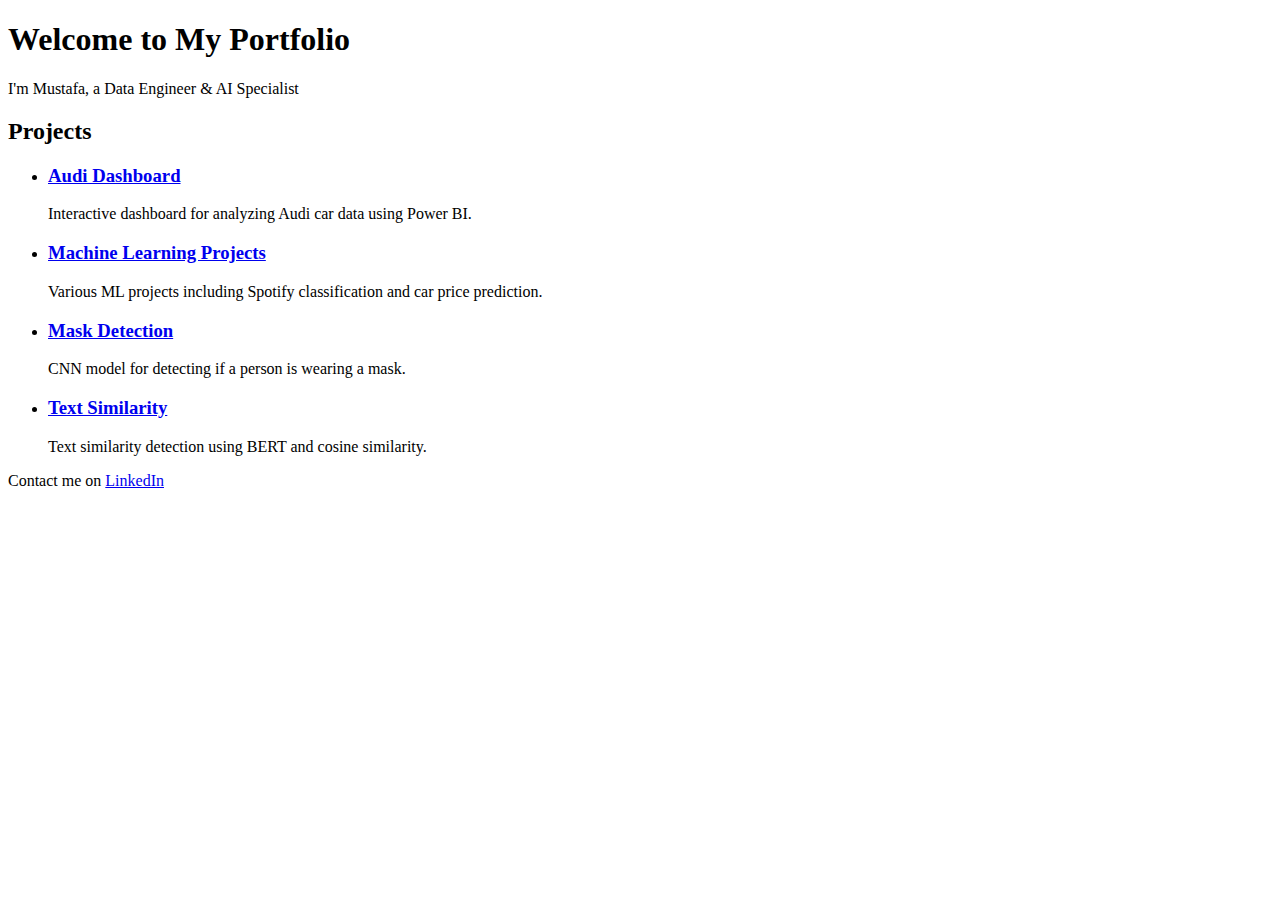
==== index.html @ 7e2b57f1 "Add files via upload" ====
<!DOCTYPE html>
<html lang="en">
<head>
    <meta charset="UTF-8">
    <meta name="viewport" content="width=device-width, initial-scale=1.0">
    <title>My Portfolio</title>
    <link rel="stylesheet" href="style.css">
</head>
<body>
    <header>
        <h1>Welcome to My Portfolio</h1>
        <p>I'm Mustafa, a Data Engineer & AI Specialist</p>
    </header>
    
    <section>
        <h2>Projects</h2>
        <ul>
            <li>
                <h3><a href="https://github.com/mustafaamahmoudm74/Audi_Dashboard" target="_blank">Audi Dashboard</a></h3>
                <p>Interactive dashboard for analyzing Audi car data using Power BI.</p>
            </li>
            <li>
                <h3><a href="https://github.com/mustafaamahmoudm74/Machine-Learning-Project" target="_blank">Machine Learning Projects</a></h3>
                <p>Various ML projects including Spotify classification and car price prediction.</p>
            </li>
            <li>
                <h3><a href="https://github.com/mustafaamahmoudm74/Mask_Detection" target="_blank">Mask Detection</a></h3>
                <p>CNN model for detecting if a person is wearing a mask.</p>
            </li>
            <li>
                <h3><a href="https://github.com/mustafaamahmoudm74/-Text_Similarity" target="_blank">Text Similarity</a></h3>
                <p>Text similarity detection using BERT and cosine similarity.</p>
            </li>
        </ul>
    </section>
    
    <footer>
        <p>Contact me on <a href="https://www.linkedin.com/in/username" target="_blank">LinkedIn</a></p>
    </footer>
</body>
</html>
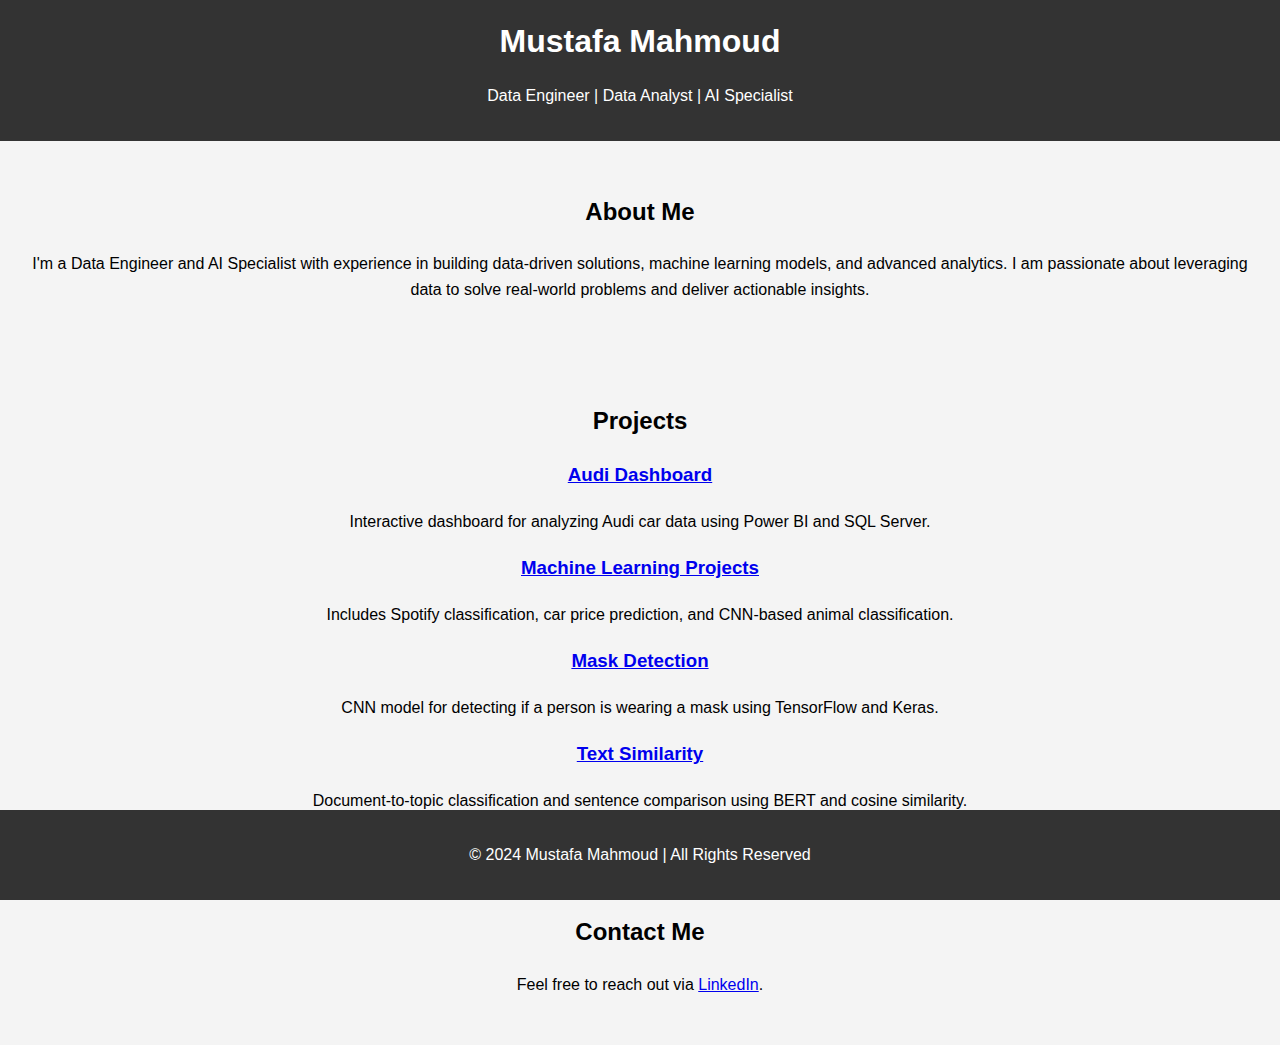
==== commit 02b5c772: "index.html" ====
--- a/index.html
+++ b/index.html
@@ -3,39 +3,48 @@
 <head>
     <meta charset="UTF-8">
     <meta name="viewport" content="width=device-width, initial-scale=1.0">
-    <title>My Portfolio</title>
+    <title>Mustafa Mahmoud | Data Engineer & AI Specialist</title>
     <link rel="stylesheet" href="style.css">
+    <link href="https://fonts.googleapis.com/css2?family=Roboto:wght@400;700&display=swap" rel="stylesheet">
 </head>
 <body>
     <header>
-        <h1>Welcome to My Portfolio</h1>
-        <p>I'm Mustafa, a Data Engineer & AI Specialist</p>
+        <h1>Mustafa Mahmoud</h1>
+        <p>Data Engineer | Data Analyst | AI Specialist</p>
     </header>
-    
-    <section>
+
+    <section id="about">
+        <h2>About Me</h2>
+        <p>I'm a Data Engineer and AI Specialist with experience in building data-driven solutions, machine learning models, and advanced analytics. I am passionate about leveraging data to solve real-world problems and deliver actionable insights.</p>
+    </section>
+
+    <section id="projects">
         <h2>Projects</h2>
-        <ul>
-            <li>
-                <h3><a href="https://github.com/mustafaamahmoudm74/Audi_Dashboard" target="_blank">Audi Dashboard</a></h3>
-                <p>Interactive dashboard for analyzing Audi car data using Power BI.</p>
-            </li>
-            <li>
-                <h3><a href="https://github.com/mustafaamahmoudm74/Machine-Learning-Project" target="_blank">Machine Learning Projects</a></h3>
-                <p>Various ML projects including Spotify classification and car price prediction.</p>
-            </li>
-            <li>
-                <h3><a href="https://github.com/mustafaamahmoudm74/Mask_Detection" target="_blank">Mask Detection</a></h3>
-                <p>CNN model for detecting if a person is wearing a mask.</p>
-            </li>
-            <li>
-                <h3><a href="https://github.com/mustafaamahmoudm74/-Text_Similarity" target="_blank">Text Similarity</a></h3>
-                <p>Text similarity detection using BERT and cosine similarity.</p>
-            </li>
-        </ul>
+        <div class="project">
+            <h3><a href="https://github.com/mustafaamahmoudm74/Audi_Dashboard" target="_blank">Audi Dashboard</a></h3>
+            <p>Interactive dashboard for analyzing Audi car data using Power BI and SQL Server.</p>
+        </div>
+        <div class="project">
+            <h3><a href="https://github.com/mustafaamahmoudm74/Machine-Learning-Project" target="_blank">Machine Learning Projects</a></h3>
+            <p>Includes Spotify classification, car price prediction, and CNN-based animal classification.</p>
+        </div>
+        <div class="project">
+            <h3><a href="https://github.com/mustafaamahmoudm74/Mask_Detection" target="_blank">Mask Detection</a></h3>
+            <p>CNN model for detecting if a person is wearing a mask using TensorFlow and Keras.</p>
+        </div>
+        <div class="project">
+            <h3><a href="https://github.com/mustafaamahmoudm74/-Text_Similarity" target="_blank">Text Similarity</a></h3>
+            <p>Document-to-topic classification and sentence comparison using BERT and cosine similarity.</p>
+        </div>
     </section>
-    
+
+    <section id="contact">
+        <h2>Contact Me</h2>
+        <p>Feel free to reach out via <a href="https://www.linkedin.com/in/mustafaamahmoudm74" target="_blank">LinkedIn</a>.</p>
+    </section>
+
     <footer>
-        <p>Contact me on <a href="https://www.linkedin.com/in/username" target="_blank">LinkedIn</a></p>
+        <p>&copy; 2024 Mustafa Mahmoud | All Rights Reserved</p>
     </footer>
 </body>
 </html>
--- a/style.css
+++ b/style.css
@@ -0,0 +1,31 @@
+body {
+    font-family: Arial, sans-serif;
+    line-height: 1.6;
+    background-color: #f4f4f4;
+    margin: 0;
+    padding: 0;
+    text-align: center;
+}
+
+header {
+    background: #333;
+    color: #fff;
+    padding: 1rem 0;
+}
+
+h1 {
+    margin: 0;
+}
+
+section {
+    padding: 2rem;
+}
+
+footer {
+    background: #333;
+    color: #fff;
+    padding: 1rem 0;
+    position: fixed;
+    bottom: 0;
+    width: 100%;
+}
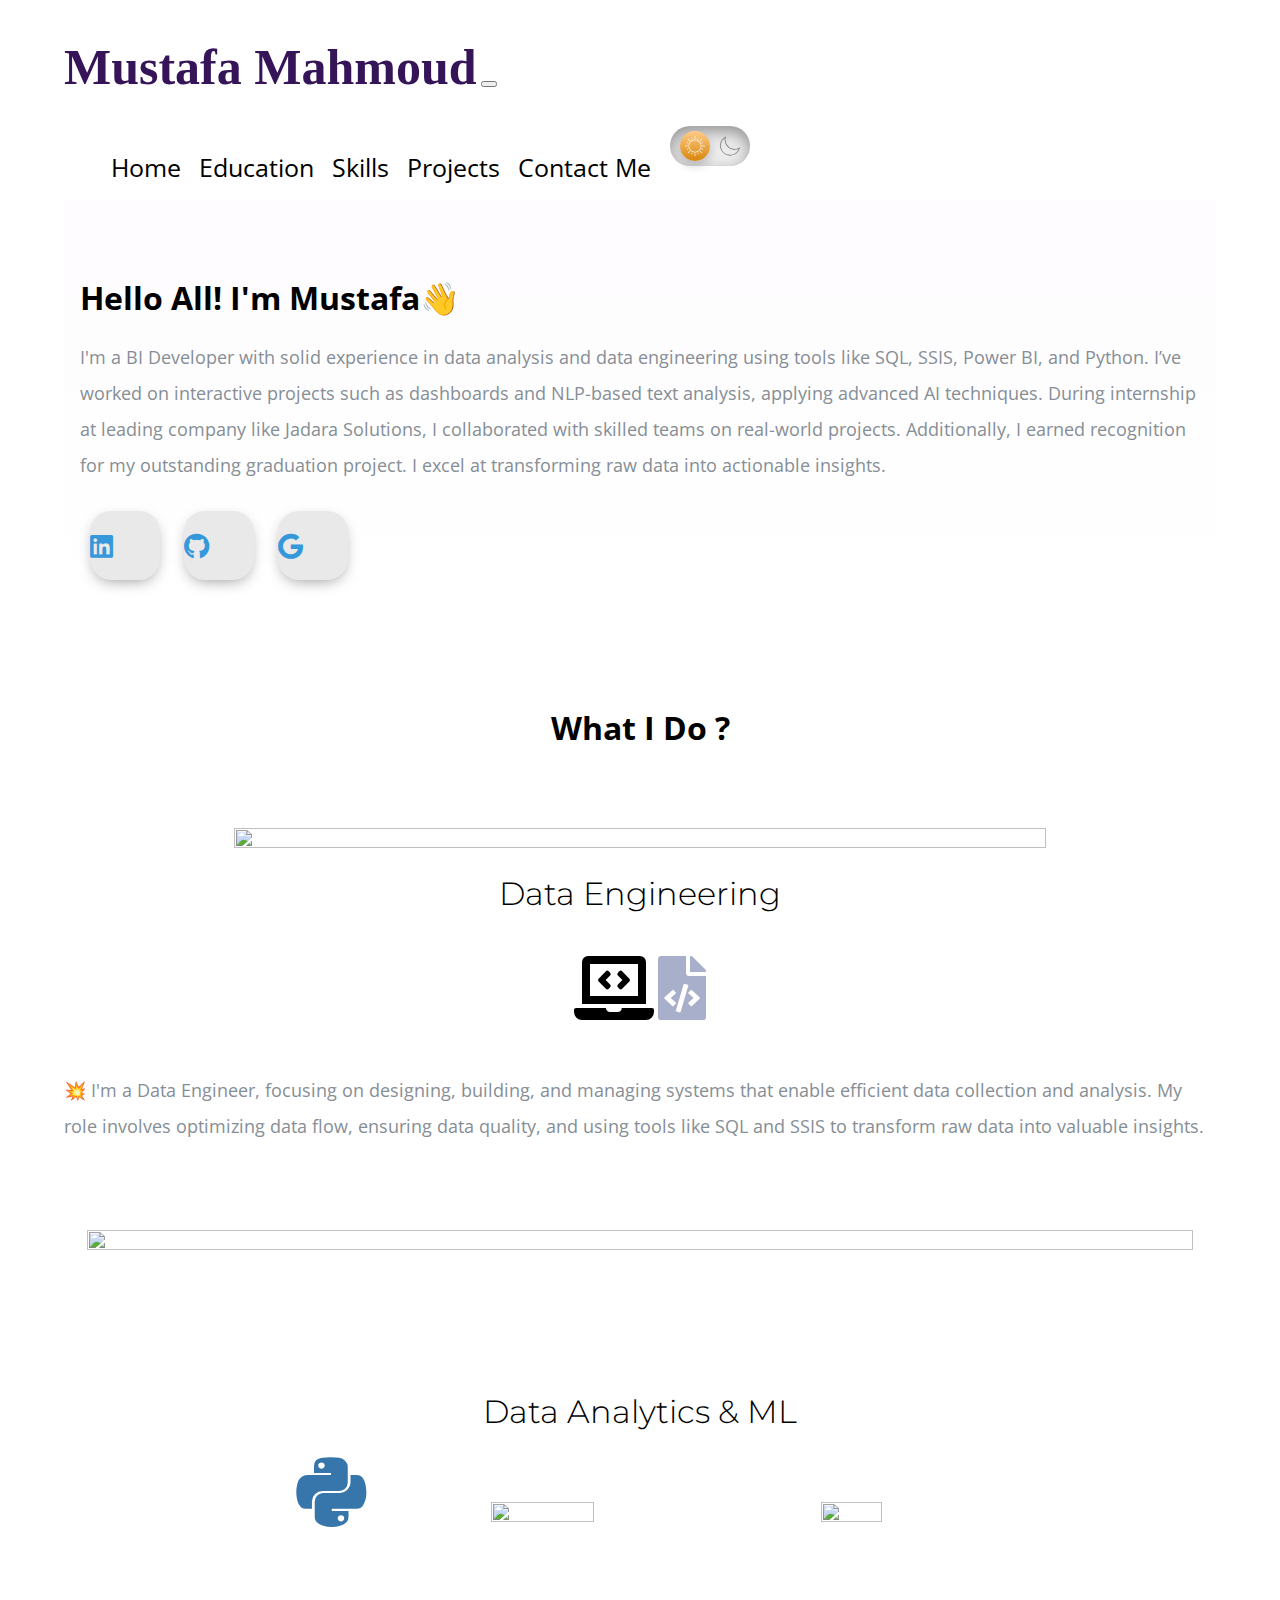
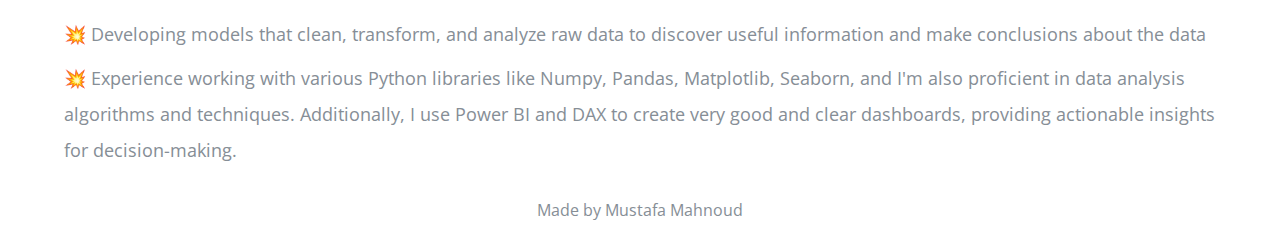
==== commit ee43ffaf: "Add files via upload" ====
--- a/index.html
+++ b/index.html
@@ -1,50 +1,208 @@
 <!DOCTYPE html>
-<html lang="en">
-<head>
-    <meta charset="UTF-8">
-    <meta name="viewport" content="width=device-width, initial-scale=1.0">
-    <title>Mustafa Mahmoud | Data Engineer & AI Specialist</title>
-    <link rel="stylesheet" href="style.css">
-    <link href="https://fonts.googleapis.com/css2?family=Roboto:wght@400;700&display=swap" rel="stylesheet">
-</head>
-<body>
+<html lang="en" dir="ltr">
+  <head>
+    <meta charset="utf-8" />
+    <meta name="viewport" content="width=device-width,initial-scale=1" />
+    <title>Mustafa's Portfolio</title>
+    <link rel="icon" href="Image/engineer.ico" />
+    <link
+      rel="stylesheet"
+      href="https://stackpath.bootstrapcdn.com/bootstrap/4.5.0/css/bootstrap.min.css"
+      integrity="sha384-9aIt2nRpC12Uk9gS9baDl411NQApFmC26EwAOH8WgZl5MYYxFfc+NcPb1dKGj7Sk"
+      crossorigin="anonymous"
+    />
+    <link rel="stylesheet" href="style.css" />
+    <link rel="stylesheet" href="dark-mode.css" />
+
+    <link
+      href="https://fonts.googleapis.com/css2?family=Arizonia&family=Montserrat:wght@400;800&display=swap"
+      rel="stylesheet"
+    />
+    <link
+      href="https://fonts.googleapis.com/css2?family=Open+Sans:wght@700&display=swap"
+      rel="stylesheet"
+    />
+    <link
+      rel="stylesheet"
+      href="https://use.fontawesome.com/releases/v5.4.1/css/all.css"
+    />
+    <link
+      rel="stylesheet"
+      href="https://cdnjs.cloudflare.com/ajax/libs/font-awesome/5.13.1/css/all.min.css"
+    />
+    <script
+      src="https://code.jquery.com/jquery-3.5.1.slim.min.js"
+      integrity="sha384-DfXdz2htPH0lsSSs5nCTpuj/zy4C+OGpamoFVy38MVBnE+IbbVYUew+OrCXaRkfj"
+      crossorigin="anonymous"
+    ></script>
+    <script
+      src="https://cdn.jsdelivr.net/npm/popper.js@1.16.0/dist/umd/popper.min.js"
+      integrity="sha384-Q6E9RHvbIyZFJoft+2mJbHaEWldlvI9IOYy5n3zV9zzTtmI3UksdQRVvoxMfooAo"
+      crossorigin="anonymous"
+    ></script>
+    <script
+      src="https://stackpath.bootstrapcdn.com/bootstrap/4.5.0/js/bootstrap.min.js"
+      integrity="sha384-OgVRvuATP1z7JjHLkuOU7Xw704+h835Lr+6QL9UvYjZE3Ipu6Tp75j7Bh/kR0JKI"
+      crossorigin="anonymous"
+    ></script>
+  </head>
+  <script
+    async
+    src="https://www.googletagmanager.com/gtag/js?id=G-WZXPVQDR2Q"
+  ></script>
+  <script>
+    window.dataLayer = window.dataLayer || [];
+    function gtag() {
+      dataLayer.push(arguments);
+    }
+    gtag("js", new Date());
+
+    gtag("config", "G-WZXPVQDR2Q");
+  </script>
+  <body class="container-fluid body_section">
     <header>
-        <h1>Mustafa Mahmoud</h1>
-        <p>Data Engineer | Data Analyst | AI Specialist</p>
+      <nav class="navbar navbar-expand-lg navbar-light">
+        <a class="navbar-brand brand-name" href="#">Mustafa Mahmoud</a>
+        <button
+          class="navbar-toggler"
+          type="button"
+          data-toggle="collapse"
+          data-target="#navbarSupportedContent"
+          aria-controls="navbarSupportedContent"
+          aria-expanded="false"
+          aria-label="Toggle navigation"
+        >
+          <span class="navbar-toggler-icon"></span>
+        </button>
+
+        <div class="collapse navbar-collapse" id="navbarSupportedContent">
+          <ul class="navbar-nav ml-auto">
+            <li class="nav-item">
+              <a class="nav-link headerachor" href="index.html">Home</a>
+            </li>
+            <li class="nav-item">
+              <a class="nav-link headerachor" href="education.html"
+                >Education</a
+              >
+            </li>
+            <li class="nav-item">
+              <a class="nav-link headerachor" href="skill.html">Skills</a>
+            </li>
+            <li class="nav-item">
+              <a class="nav-link headerachor" href="project.html">Projects</a>
+            </li>
+            <li class="nav-item">
+              <a class="nav-link headerachor" href="contact.html">Contact Me</a>
+            </li>
+            <li>
+              <iframe
+                id="toggle-iframe"
+                onload="onIframeLoad()"
+                src="toggle.html"
+              ></iframe>
+            </li>
+          </ul>
+        </div>
+      </nav>
     </header>
 
-    <section id="about">
-        <h2>About Me</h2>
-        <p>I'm a Data Engineer and AI Specialist with experience in building data-driven solutions, machine learning models, and advanced analytics. I am passionate about leveraging data to solve real-world problems and deliver actionable insights.</p>
+    <section id="Home">
+      <div class="row column1">
+        <div class="col-lg-6 col-md-6 first-image">
+          <img class="boyimage" src="Image/20200630_162659.gif" alt="" />
+        </div>
+        <div class="col-lg-6 section-1">
+          <h1 class="Hello">
+            Hello All! I'm Mustafa<span class="wave">👋</span>
+          </h1>
+          <p>
+            I'm a BI Developer with solid experience in data analysis and data engineering using tools like SQL, SSIS, Power BI, and Python.
+I’ve worked on interactive projects such as dashboards and NLP-based text analysis, applying advanced AI techniques. During
+internship at leading company like Jadara Solutions, I collaborated with skilled teams on real-world projects. Additionally, I
+earned recognition for my outstanding graduation project. I excel at transforming raw data into actionable insights.
+          </p>
+          <div class="social_media_icon">
+            <a
+              class="btn"
+              href="https://www.linkedin.com/in/mustafamahmoudm74/"
+              target="_blank"
+            >
+              <i class="fab fa-linkedin" aria-hidden="true"></i>
+            </a>
+            <a
+              class="btn"
+              href="https://github.com/mustafaamahmoudm74"
+              target="_blank"
+            >
+              <i class="fab fa-github"></i>
+            </a>
+            <a
+              class="btn"
+              href="mailto:mustafaamahmoudm74@gmail.com"
+              target="_blank"
+            >
+              <i class="fab fa-google"></i>
+            </a>
+          </div>
+        </div>
+        <div class="Image-boy col-lg-6">
+          <img class="boy" src="Image/Boy-image.png" alt="" />
+        </div>
+      </div>
     </section>
 
-    <section id="projects">
-        <h2>Projects</h2>
-        <div class="project">
-            <h3><a href="https://github.com/mustafaamahmoudm74/Audi_Dashboard" target="_blank">Audi Dashboard</a></h3>
-            <p>Interactive dashboard for analyzing Audi car data using Power BI and SQL Server.</p>
-        </div>
-        <div class="project">
-            <h3><a href="https://github.com/mustafaamahmoudm74/Machine-Learning-Project" target="_blank">Machine Learning Projects</a></h3>
-            <p>Includes Spotify classification, car price prediction, and CNN-based animal classification.</p>
-        </div>
-        <div class="project">
-            <h3><a href="https://github.com/mustafaamahmoudm74/Mask_Detection" target="_blank">Mask Detection</a></h3>
-            <p>CNN model for detecting if a person is wearing a mask using TensorFlow and Keras.</p>
-        </div>
-        <div class="project">
-            <h3><a href="https://github.com/mustafaamahmoudm74/-Text_Similarity" target="_blank">Text Similarity</a></h3>
-            <p>Document-to-topic classification and sentence comparison using BERT and cosine similarity.</p>
-        </div>
+      <section id="Whatido">
+      <h1>What I Do ?</h1>
+
+          <div class="row feature-3">
+        <div class="col-lg-6 col-md-6 Feature-third-image">
+          <img class="Feature-svg-image-3" src="Image/Coding.svg" alt="" />
+        </div>
+        <div class="col-lg-6 col-md-6 feature-coding">
+          <h1 class="Feature-Heading">Data Engineering</h1>
+          <br>
+          <ul class="dev-icon">
+            <li></li>
+            <li><i class="fas fa-laptop-code fa-4x"></i></li>
+            <li>
+              <i class="fas fa-file-code fa-4x" style="color: #a8afcb"></i>
+            </li>
+          </ul>
+          <div class="Data-Analytic">
+          <br> <br>
+            <p class="Features-paragraph">
+              💥 I'm a Data Engineer, focusing on designing, building, and managing systems that enable efficient data collection and analysis. My role involves optimizing data flow, ensuring data quality, and using tools like SQL and SSIS to transform raw data into valuable insights.
+            </p>
+          </div>
+        </div>
+      </div>
+
+
+      <div class="row feature-1">
+        <div class="col-lg-6 col-md-6 Feature-first-image">
+          <img class="Feature-svg-image" src="Image/Data_Analysis.svg" alt="" />
+        </div>
+        <div class="col-lg-6 col-md-6">
+          <h1 class="Feature-Heading">Data Analytics & ML</h1>
+          <ul class="dev-icon">
+            <li><i class="fab fa-python fa-5x" style="color: #3776ab"></i></li>
+            <li><img class="numpy" src="Image/numpy-ar21.svg" alt="" /></li>
+            <li>
+              <img class="pandas" src="Image/kindpng_5747046.png" alt="" />
+            </li>
+          </ul>
+          <div class="Data-Analytic">
+            <p class="Features-paragraph">
+              💥 Developing models that clean, transform, and analyze raw data to discover useful information and make conclusions about the data
+            </p>
+            <p class="Features-paragraph">
+              💥 Experience working with various Python libraries like Numpy, Pandas, Matplotlib, Seaborn, and I'm also proficient in data analysis algorithms and techniques. Additionally, I use Power BI and DAX to create very good and clear dashboards, providing actionable insights for decision-making.
+            </p>
+          </div>
+        </div>
+      </div>
     </section>
-
-    <section id="contact">
-        <h2>Contact Me</h2>
-        <p>Feel free to reach out via <a href="https://www.linkedin.com/in/mustafaamahmoudm74" target="_blank">LinkedIn</a>.</p>
-    </section>
-
-    <footer>
-        <p>&copy; 2024 Mustafa Mahmoud | All Rights Reserved</p>
-    </footer>
-</body>
+    <footer class="footer">Made by Mustafa Mahnoud</footer>
+    <script src="dark-mode.js"></script>
+  </body>
 </html>
--- a/style.css
+++ b/style.css
@@ -1,31 +1,323 @@
 body {
-    font-family: Arial, sans-serif;
-    line-height: 1.6;
-    background-color: #f4f4f4;
-    margin: 0;
-    padding: 0;
+  font-family: "Open Sans", sans-serif;
+  margin: 0;
+}
+.body_section {
+  padding: 3% 5% 1%;
+}
+
+p {
+  font-size: 18px;
+}
+
+a {
+  text-decoration: none;
+}
+
+@font-face {
+  font-family: "Lovely Home";
+  src: local("Lovely Home"), url("Image/LovelyHome-9aBZ.ttf") format("truetype");
+}
+
+.brand-name,
+.navbar-light .navbar-brand {
+  /* font-family: "Brush Script MT"; */
+  /* margin-bottom: 3px; */
+  font-family: "Lovely Home";
+  font-size: 50px;
+  font-weight: bold;
+  color: #351458;
+}
+
+.headerachor {
+  color: black;
+  margin: 0 7px 0 7px;
+  font-size: 25px;
+}
+
+.headerachor:hover {
+  background-color: #f1f1f1;
+}
+
+/* Section 1 */
+.column1 {
+  background-image: linear-gradient(#fefcfe, #ffffff);
+  padding: 8px 16px;
+}
+
+.section-1 {
+  margin-top: 6%;
+  text-align: left;
+  position: relative;
+}
+span.wave {
+  animation-name: wave-animation;
+  animation-duration: 2.5s;
+  animation-iteration-count: infinite;
+  transform-origin: 70% 70%;
+  display: inline-block;
+}
+
+@keyframes wave-animation {
+  0% {
+    transform: rotate(0deg);
+  }
+  10% {
+    transform: rotate(-10deg);
+  }
+  20% {
+    transform: rotate(12deg);
+  }
+  30% {
+    transform: rotate(-10deg);
+  }
+  40% {
+    transform: rotate(9deg);
+  }
+  50% {
+    transform: rotate(0deg);
+  }
+  100% {
+    transform: rotate(0deg);
+  }
+}
+
+.first-image {
+  position: absolute;
+  right: 0;
+}
+.boyimage {
+  height: 400px;
+}
+
+@media only screen and (max-width: 1183px) {
+  .first-image {
+    right: 160px;
+  }
+}
+.boy {
+  width: 100%;
+  height: 100%;
+  animation: bounce 1.2s;
+  animation-direction: alternate;
+  animation-iteration-count: infinite;
+}
+
+@keyframes bounce {
+  from {
+    transform: translate3d(0, 0, 0);
+  }
+  to {
+    transform: translate3d(0, 20px, 0);
+  }
+}
+
+.Image-boy {
+  text-align: center;
+  align-items: center;
+}
+
+@media only screen and (min-width: 951px) {
+  .Image-boy {
+    display: none;
+  }
+}
+.Hello {
+  margin-bottom: 20px;
+}
+p {
+  line-height: 2;
+  color: #868e96;
+}
+
+.btn {
+  display: inline-block;
+  width: 4.37rem;
+  height: 4.37rem;
+  background: #e9e9e9;
+  padding: 0px 0px;
+  margin: 10px;
+  border-radius: 30%;
+  box-shadow: 0 5px 15px -5px #00000070;
+  color: #3498db;
+  overflow: hidden;
+  position: relative;
+}
+
+.btn i {
+  line-height: 70px;
+  font-size: 1.625rem;
+  transition: 0.2s linear;
+}
+
+.btn:hover i {
+  transform: scale(1.3);
+  color: #f1f1f1;
+}
+
+.btn::before {
+  content: "";
+  position: absolute;
+  width: 120%;
+  height: 120%;
+  background: #3498db;
+  transform: rotate(45deg);
+  left: -110%;
+  top: 90%;
+}
+
+.btn:hover::before {
+  animation: aaa 0.7s 1;
+  top: -10%;
+  left: -10%;
+}
+
+@media only screen and (max-width: 470px) {
+  .btn {
+    width: 2.5rem;
+    height: 2.5rem;
+    margin: 7px;
+  }
+  .btn i {
+    line-height: 40px;
+    font-size: 1em;
+  }
+}
+
+#Whatido {
+  text-align: center;
+  padding-top: 7%;
+}
+
+/* Section 2 */
+.feature-1 {
+  padding-top: 5%;
+  text-align: center;
+}
+.feature-2 {
+  padding-top: 5%;
+  text-align: center;
+}
+.feature-3 {
+  padding-top: 5%;
+  padding-bottom: 20px;
+  text-align: center;
+}
+
+.Feature-Heading {
+  font-family: "Montserrat";
+  font-weight: 300;
+}
+
+.Feature-first-image {
+  padding: 0 2% 10%;
+}
+
+.Feature-second-image {
+  padding: 5% 2% 0;
+}
+
+.Feature-svg-image {
+  width: 100%;
+  height: 100%;
+}
+.Feature-svg-image-3 {
+  width: 84%;
+  height: 84%;
+}
+
+.dev-icon {
+  list-style: none;
+  display: inline;
+  padding: 0%;
+}
+
+.numpy {
+  max-width: 100%;
+  width: 30%;
+  height: 30%;
+  padding-bottom: 7%;
+}
+
+.pandas {
+  max-width: 100%;
+  max-height: 100%;
+  width: 23%;
+  height: 15%;
+  padding-bottom: 7%;
+  padding-left: 0;
+}
+
+li {
+  display: inline;
+}
+
+.Data-Analytic {
+  text-align: left;
+}
+
+.Features-paragraph {
+  margin-top: 8px;
+  margin-bottom: 8px;
+}
+
+@media only screen and (max-width: 764px) {
+  .feature-2 {
+    display: flex;
+    flex-direction: column;
+  }
+  .feature-web {
+    order: 2;
+  }
+
+  .brand-name,
+  .navbar-light .navbar-brand {
+    /* font-family: "Brush Script MT"; */
+    /* margin-bottom: 3px; */
+    font-family: "Lovely Home";
+    font-size: 40px;
+    font-weight: bold;
+    color: #351458;
+  }
+}
+@media only screen and (max-width: 991px) and (min-width: 951px) {
+  .section-1 {
+    margin-top: auto;
+    padding-right: 400px;
+  }
+}
+@media only screen and (max-width: 950px) {
+  body,
+  html {
     text-align: center;
-}
-
-header {
-    background: #333;
-    color: #fff;
-    padding: 1rem 0;
-}
-
-h1 {
-    margin: 0;
-}
-
-section {
-    padding: 2rem;
+    font-size: 16px;
+    line-height: normal;
+  }
+  .Hello {
+    margin-bottom: 10px;
+  }
+  h1 {
+    font-size: 25px;
+  }
+  p {
+    font-size: 15px;
+    line-height: normal;
+  }
+  .section-1 {
+    text-align: center;
+  }
+  .first-image {
+    display: none;
+  }
+
+  .pandas {
+    width: 23%;
+    height: 15%;
+  }
 }
 
 footer {
-    background: #333;
-    color: #fff;
-    padding: 1rem 0;
-    position: fixed;
-    bottom: 0;
-    width: 100%;
-}
+  padding-top: 2%;
+  color: #868e96;
+  text-align: center;
+}
--- a/dark-mode.css
+++ b/dark-mode.css
@@ -0,0 +1,55 @@
+:root {
+  --dark-background-color: #171c28;
+  --dark-text-color: #ffffff;
+  --dark-button-color: #55198b;
+}
+
+iframe {
+  border: none;
+  width: 92px;
+  height: 65px;
+}
+
+@media (min-width: 992px) {
+  .navbar-expand-lg .navbar-nav {
+    align-items: center;
+  }
+}
+
+.dark-mode {
+  background-color: var(--dark-background-color) !important;
+  background-image: var(--dark-background-color) !important;
+  color: var(--dark-text-color) !important;
+}
+
+.dark-mode .card-title {
+  color: var(--dark-text-color);
+}
+
+.dark-mode .card {
+  background-color: var(--dark-background-color);
+}
+
+.dark-mode .column1 {
+  background-image: var(--dark-background-color) !important;
+}
+
+.dark-mode .nav-link {
+  color: var(--dark-text-color) !important;
+}
+
+.dark-mode .headerachor:hover {
+  background-color: var(--dark-button-color) !important;
+}
+
+.dark-mode .brand-name {
+  color: var(--dark-text-color) !important;
+}
+
+.dark-mode .brand-name:hover {
+  color: var(--dark-button-color) !important;
+}
+
+.dark-mode p {
+  color: #fffff0 !important;
+}
